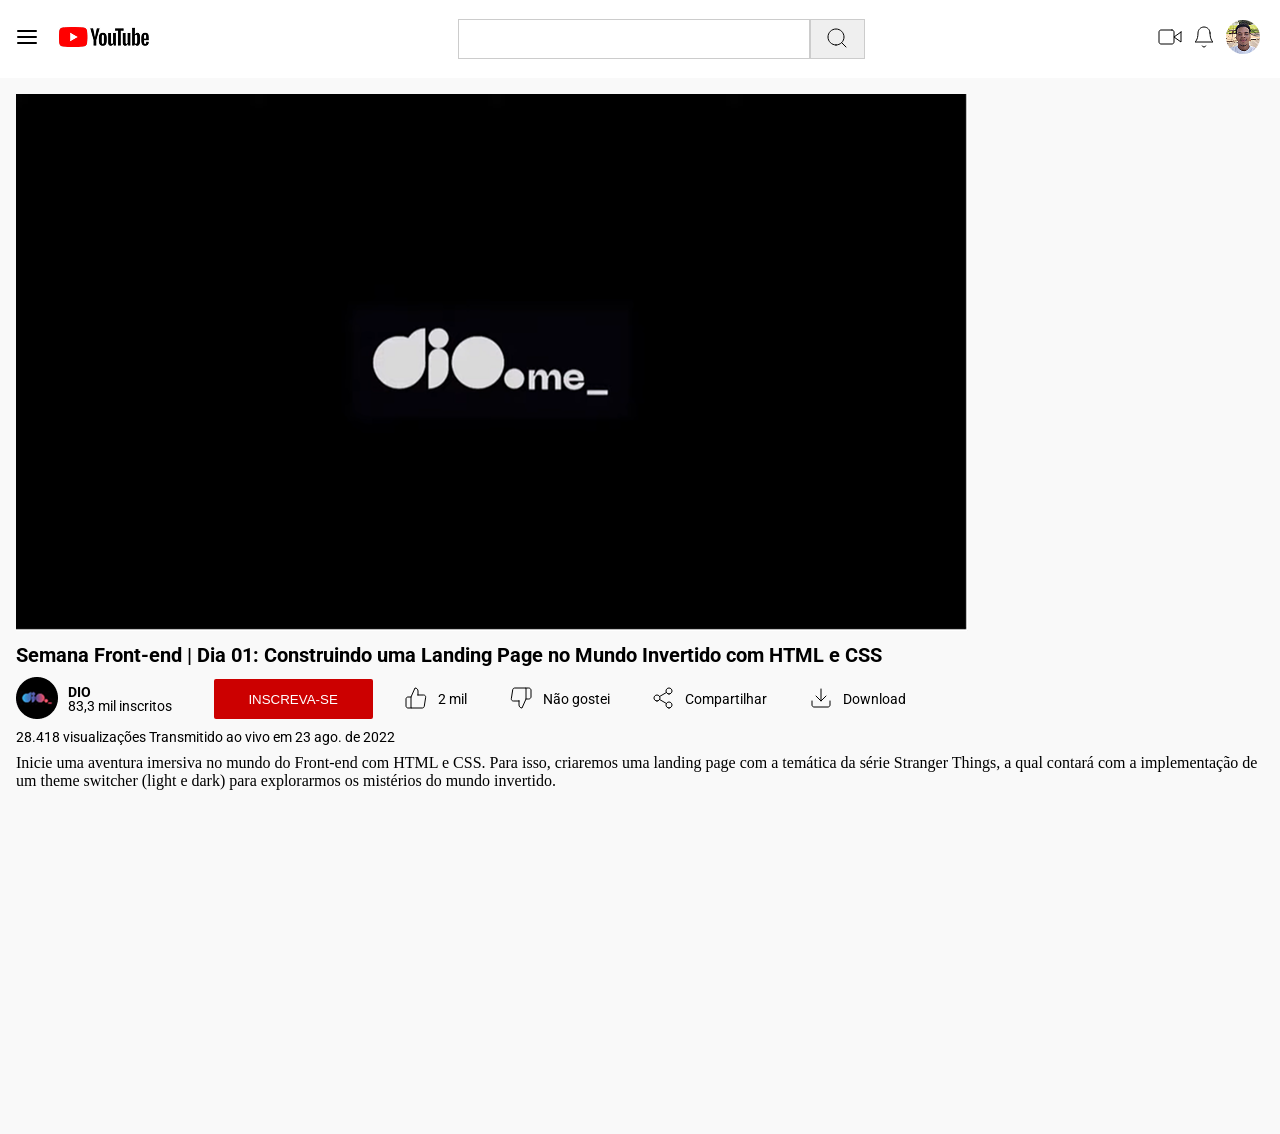
==== index.html @ 9a6bdfbe "Update index.html" ====
<!doctype html>
<html lang="en">
  <head>
    <meta charset="UTF-8" />
    <meta name="viewport" content="width=device-width, initial-scale=1.0" />
    <title>YouTube Interface Clone - DIO Project</title>
    <link rel="stylesheet" href="styles.css" />
  </head>
  <body>
    <header class="menu">
      <div class="left">
        <figure id="menu"><img src="./svg/menu.svg" alt="menu" /></figure>
        <figure id="logo-ytb">
          <img src="./img/youtube 1.png" alt="Youtube-logo" />
        </figure>
      </div>

      <div class="center">
        <div class="search">
          <input type="text" class="search-bar" />
          <button class="search-btn">
            <figure><img src="./svg/search.svg" alt="search" /></figure>
          </button>
        </div>
      </div>

      <div class="right">
        <figure><img src="./svg/video.svg" alt="video" /></figure>
        <figure><img src="./svg/bell.svg" alt="bell" /></figure>
        <figure><img src="./img/profile.png" alt="profile" /></figure>
      </div>
    </header>
    <main class="watching-video">
      <div class="video-details">
        <figure><img src="./img/image 2.png" alt="image" /></figure>

        <h1>
          Semana Front-end | Dia 01: Construindo uma Landing Page no Mundo
          Invertido com HTML e CSS
        </h1>

        <div class="video-actions">
          <div class="item image">
            <figure>
              <img src="./img/Channel Avatar.png" alt="Avatar Canal" />
            </figure>

            <div id="text-image">
              <h2>DIO</h2>
              <p>83,3 mil inscritos</p>
            </div>
          </div>
          <div class="item subscribe">
            <button>Inscreva-se</button>
          </div>
          <div class="item like">
            <figure><img src="./svg/thumbs-up.svg" alt="Like" /></figure>
            <p>2 mil</p>
          </div>
          <div class="item unlike">
            <figure><img src="./svg/thumbs-down.svg" alt="Deslike" /></figure>
            <p>Não gostei</p>
          </div>
          <div class="item share">
            <figure><img src="./svg/share-2.svg" alt="Compartilhar" /></figure>
            <p>Compartilhar</p>
          </div>
          <div class="item download">
            <figure><img src="./svg/download.svg" alt="Baixar vídeo" /></figure>
            <p>Download</p>
          </div>
        </div>

        <div class="views-date">
          <p>28.418 visualizações Transmitido ao vivo em 23 ago. de 2022</p>
        </div>

        <div class="description">
          <p>
            Inicie uma aventura imersiva no mundo do Front-end com HTML e CSS.
            Para isso, criaremos uma landing page com a temática da série
            Stranger Things, a qual contará com a implementação de um theme
            switcher (light e dark) para explorarmos os mistérios do mundo
            invertido.
          </p>
        </div>
      </div>
    </main>
  </body>
</html>
---- styles.css ----
@import url('https://fonts.googleapis.com/css2?family=Afacad:ital,wght@0,400..700;1,400..700&family=Anybody:ital,wght@0,100..900;1,100..900&family=Raleway:ital,wght@0,100..900;1,100..900&family=Roboto:ital,wght@0,100..900;1,100..900&display=swap');

* {
    margin: 0;
    padding: 0;
}

header {
  background: rgba(255, 255, 255, 1);
    /*border: 1px solid blue;*/
    align-items: center;
    justify-content: space-between;
    display: flex;
    margin: 15px;
}

.left {
    display: flex;
    align-items: center;
}
.left > #menu + #logo-ytb {
    margin: 0px 20px;
}
.center {
    display: flex;
}

.center > .search  {
    display: flex;
}

.center > .search > input {
    width: 350px;
    height: 38px;
    border: solid rgba(204, 204, 204, 1) 1px;
}

.center > .search > button {
    width: 55px;
    height: 40px; 
    border: solid rgba(204, 204, 204, 1) 1px;
}

.right {
    display: flex;
    align-items: center;
}

.right > figure {
    margin: 5px;
}

main {
    display: flex;
    background: rgba(249, 249, 249, 1);
    height: 1024px;
    width: auto;
    padding: 16px
}

main > .video-details > h1 {
    font: bolder 20px / 1.0 "Roboto", sans-serif;
    width: 871px;
    margin: 10px 0px 10px 0px;
}


.video-actions {
   display: flex;
    width: 900px;
    height: 45px;
    justify-content: space-between;
    flex-wrap: wrap;
    flex-direction: row;
    align-items: center;
}

.video-actions > .item {
    display: flex;
    align-items: center;
    font: normal 14px/1.0 "Roboto", sans-serif;
}

.video-actions > .item > p {
    padding: 10px;
    font: normal 14px/1.0 "Roboto", sans-serif;
}

.video-actions > .image > #text-image {
    padding: 10px;
}

.video-actions > .image > #text-image > h2 {
    font-size: 14px;
}

.video-actions > .subscribe > button {
        background-color: rgba(204, 0, 0, 1);
    width: 159px;
    height: 40px;
    border: none;
    color: white;
    text-transform: uppercase;
    border-radius: 2px;
}

.views-date {
    padding: 10px 0px 10px 0px;
    font: normal 14px/1.0 "Roboto", sans-serif;
}
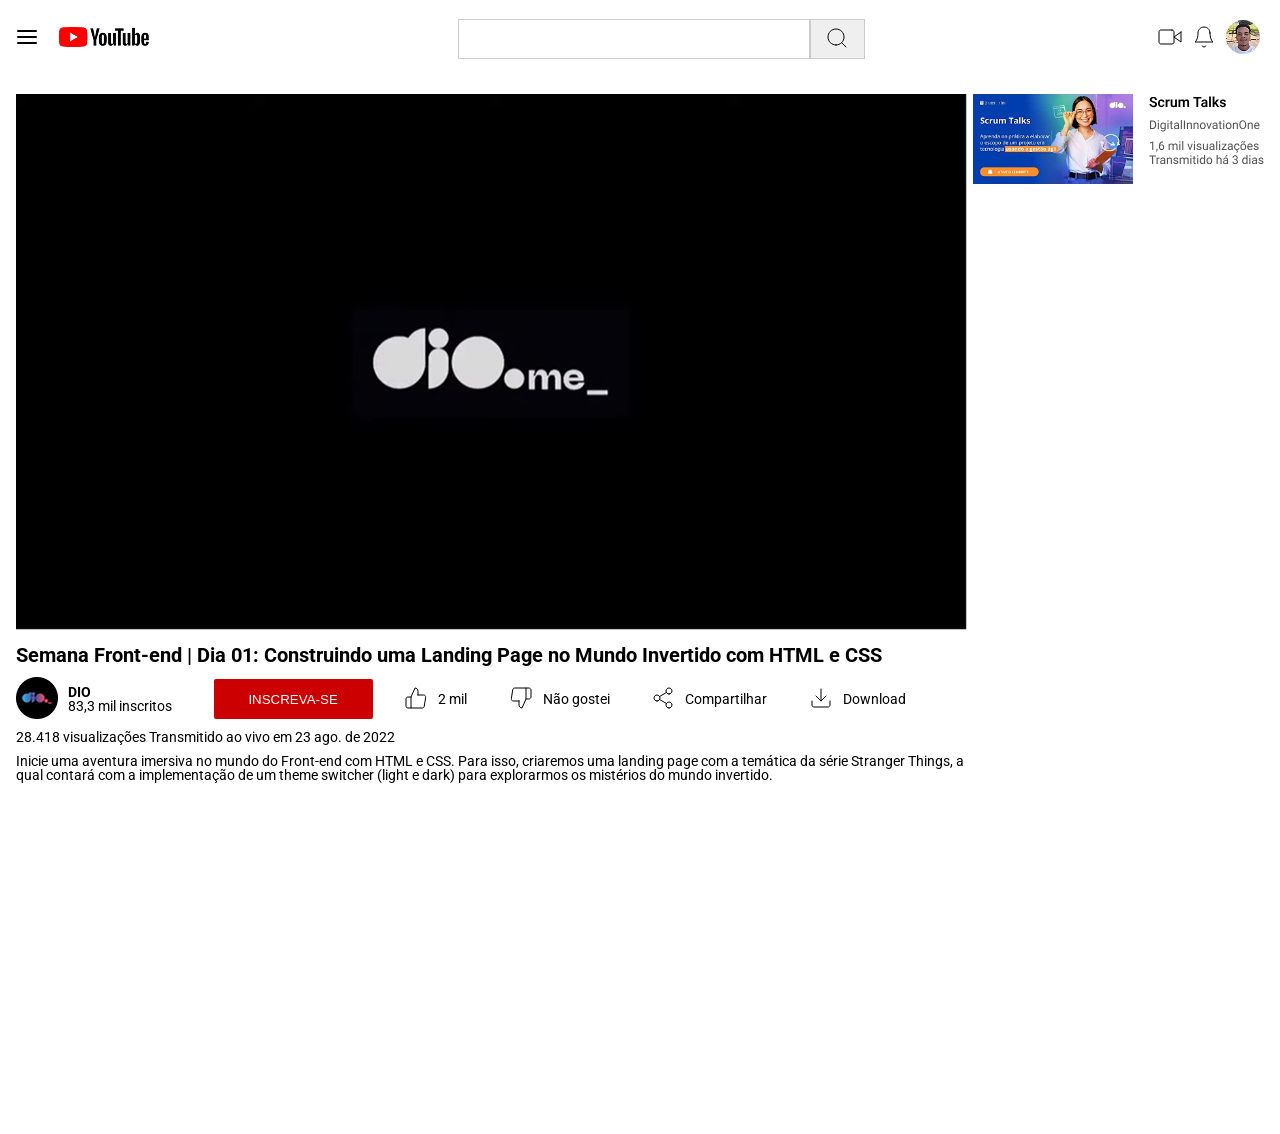
==== commit 85e4b4e0: "up" ====
--- a/index.html
+++ b/index.html
@@ -85,6 +85,23 @@
           </p>
         </div>
       </div>
+
+      <section class="column">
+        <div class="videos">
+          <figure class="video">
+            <img src="./svg/Video-1.svg" alt="video-one" />
+          </figure>
+          <figure class="video"></figure>
+          <figure class="video"></figure>
+          <figure class="video"></figure>
+          <figure class="video"></figure>
+          <figure class="video"></figure>
+          <figure class="video"></figure>
+          <figure class="video"></figure>
+          <figure class="video"></figure>
+        </div>
+      </section>
     </main>
+    <footer></footer>
   </body>
 </html>
--- a/styles.css
+++ b/styles.css
@@ -52,7 +52,6 @@
 
 main {
     display: flex;
-    background: rgba(249, 249, 249, 1);
     height: 1024px;
     width: auto;
     padding: 16px
@@ -109,6 +108,15 @@
     font: normal 14px/1.0 "Roboto", sans-serif;
 }
 
+.description {
+    font: normal 14px/1.0 "Roboto", sans-serif;
+}
+
+.videos {
+    display: flex;
+    justify-content: center;
+    flex-direction: column;
+}
 
 
 
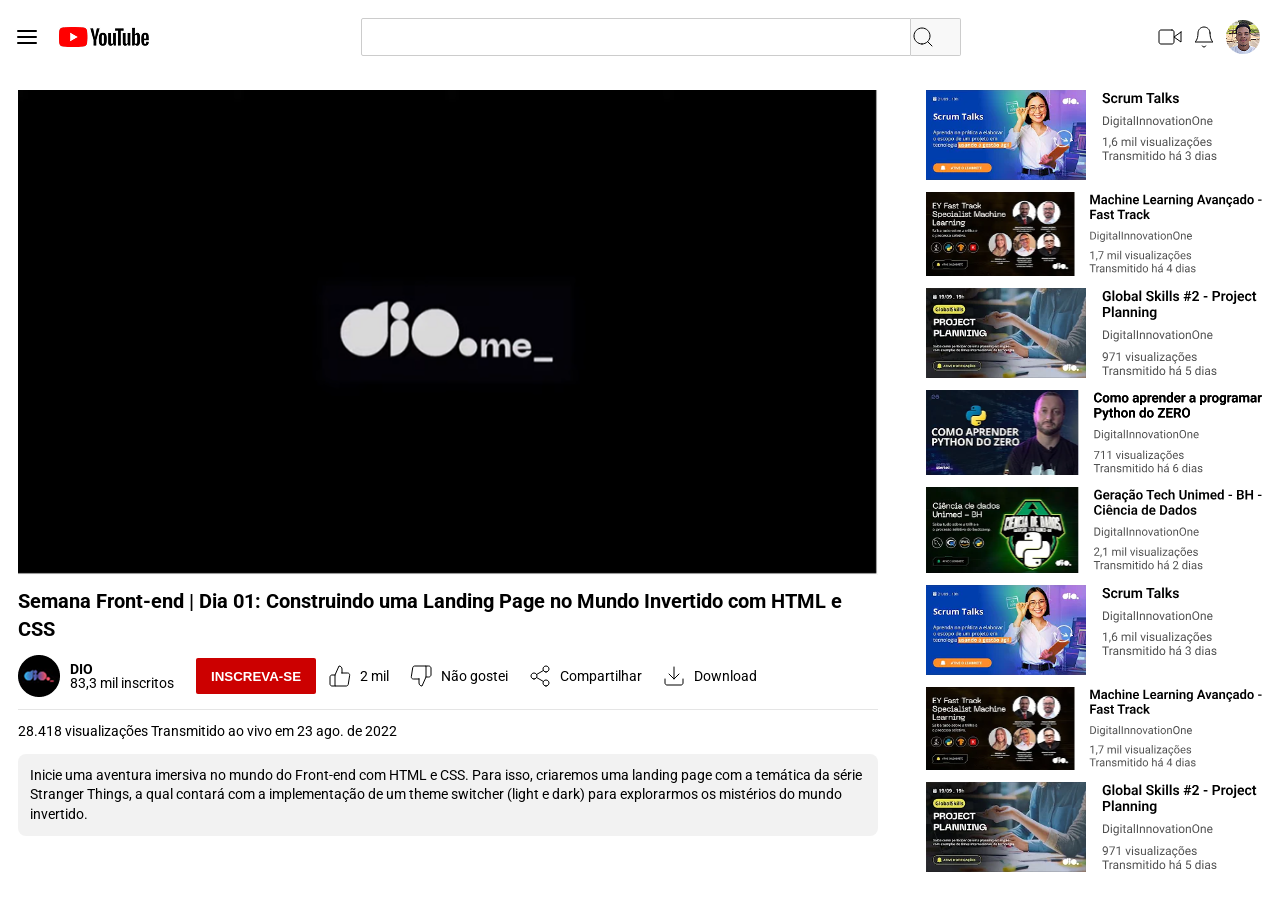
==== commit 7f9c84ec: "refactor: torna a interface responsiva com flexbox e adiciona readme - Removeu larguras fixas em pix" ====
--- a/index.html
+++ b/index.html
@@ -91,14 +91,27 @@
           <figure class="video">
             <img src="./svg/Video-1.svg" alt="video-one" />
           </figure>
-          <figure class="video"></figure>
-          <figure class="video"></figure>
-          <figure class="video"></figure>
-          <figure class="video"></figure>
-          <figure class="video"></figure>
-          <figure class="video"></figure>
-          <figure class="video"></figure>
-          <figure class="video"></figure>
+          <figure class="video">
+            <img src="./svg/Video-2.svg" alt="video-two" />
+          </figure>
+          <figure class="video">
+            <img src="./svg/Video-3.svg" alt="video-three" />
+          </figure>
+          <figure class="video">
+            <img src="./svg/Video-4.svg" alt="video-four" />
+          </figure>
+          <figure class="video">
+            <img src="./svg/Video-5.svg" alt="video-five" />
+          </figure>
+          <figure class="video">
+            <img src="./svg/Video-6.svg" alt="video-six" />
+          </figure>
+          <figure class="video">
+            <img src="./svg/Video-7.svg" alt="video-seven" />
+          </figure>
+          <figure class="video">
+            <img src="./svg/Video-8.svg" alt="video-eight" />
+          </figure>
         </div>
       </section>
     </main>
--- a/styles.css
+++ b/styles.css
@@ -1,77 +1,110 @@
 @import url('https://fonts.googleapis.com/css2?family=Afacad:ital,wght@0,400..700;1,400..700&family=Anybody:ital,wght@0,100..900;1,100..900&family=Raleway:ital,wght@0,100..900;1,100..900&family=Roboto:ital,wght@0,100..900;1,100..900&display=swap');
 
+/* 1. Reset e Ajuste de Imagens */
 * {
     margin: 0;
     padding: 0;
+    box-sizing: border-box; /* Garante que padding não quebre a largura */
 }
 
+/* Evita que as imagens do player e dos vídeos estourem o container */
+img {
+    max-width: 100%;
+    height: auto;
+    display: block;
+}
+
+/* 2. Header */
 header {
-  background: rgba(255, 255, 255, 1);
-    /*border: 1px solid blue;*/
+    background: rgba(255, 255, 255, 1);
     align-items: center;
     justify-content: space-between;
     display: flex;
     margin: 15px;
+    gap: 10px;
 }
 
 .left {
     display: flex;
     align-items: center;
+    flex-shrink: 0;
 }
+
 .left > #menu + #logo-ytb {
     margin: 0px 20px;
 }
+
+/* Centraliza a pesquisa e permite que ela encolha se necessário */
 .center {
     display: flex;
+    flex-grow: 1;
+    justify-content: center;
+    max-width: 600px; /* Largura máxima idêntica ao YouTube original */
+    margin: 0 15px;
 }
 
 .center > .search  {
     display: flex;
+    width: 100%;
 }
 
 .center > .search > input {
-    width: 350px;
+    width: 100%; /* Ocupa o espaço disponível do container */
     height: 38px;
     border: solid rgba(204, 204, 204, 1) 1px;
+    padding: 0 10px;
+    border-radius: 2px 0 0 2px;
 }
 
 .center > .search > button {
     width: 55px;
-    height: 40px; 
+    height: 38px; /* Alinhado com o input */
     border: solid rgba(204, 204, 204, 1) 1px;
+    border-left: none;
+    background: #f8f8f8;
+    cursor: pointer;
+    border-radius: 0 2px 2px 0;
 }
 
 .right {
     display: flex;
     align-items: center;
+    flex-shrink: 0;
 }
 
 .right > figure {
     margin: 5px;
 }
 
+/* 3. Layout Principal (Mobile-First por padrão) */
 main {
     display: flex;
-    height: 1024px;
-    width: auto;
-    padding: 16px
+    flex-direction: column; /* No celular, tudo fica em uma única coluna */
+    padding: 16px;
+    gap: 24px;
 }
 
-main > .video-details > h1 {
-    font: bolder 20px / 1.0 "Roboto", sans-serif;
-    width: 871px;
-    margin: 10px 0px 10px 0px;
+.video-details {
+    width: 100%;
 }
 
+/* Removemos a largura fixa de 871px para não quebrar a tela */
+main > .video-details > h1 {
+    font: bolder 20px / 1.4 "Roboto", sans-serif;
+    width: 100%;
+    margin: 12px 0;
+}
 
+/* Ações do vídeo flexíveis */
 .video-actions {
-   display: flex;
-    width: 900px;
-    height: 45px;
-    justify-content: space-between;
-    flex-wrap: wrap;
-    flex-direction: row;
+    display: flex;
+    width: 100%;
+    gap: 12px;
+    justify-content: flex-start;
+    flex-wrap: wrap; /* Permite que os botões quebrem linha se faltar espaço */
     align-items: center;
+    padding-bottom: 12px;
+    border-bottom: 1px solid #e5e5e5;
 }
 
 .video-actions > .item {
@@ -81,12 +114,12 @@
 }
 
 .video-actions > .item > p {
-    padding: 10px;
+    padding: 0 8px;
     font: normal 14px/1.0 "Roboto", sans-serif;
 }
 
 .video-actions > .image > #text-image {
-    padding: 10px;
+    padding: 0 10px;
 }
 
 .video-actions > .image > #text-image > h2 {
@@ -94,31 +127,60 @@
 }
 
 .video-actions > .subscribe > button {
-        background-color: rgba(204, 0, 0, 1);
-    width: 159px;
-    height: 40px;
+    background-color: rgba(204, 0, 0, 1);
+    width: 120px;
+    height: 36px;
     border: none;
     color: white;
     text-transform: uppercase;
+    font-weight: bold;
     border-radius: 2px;
+    cursor: pointer;
 }
 
 .views-date {
-    padding: 10px 0px 10px 0px;
-    font: normal 14px/1.0 "Roboto", sans-serif;
+    padding: 12px 0px;
+    font: normal 14px/1.4 "Roboto", sans-serif;
 }
 
 .description {
-    font: normal 14px/1.0 "Roboto", sans-serif;
+    font: normal 14px / 1.4 "Roboto", sans-serif;
+    width: 100%; /* Ocupa a largura total do container do vídeo */
+    background: #f2f2f2; /* Estilo padrão de caixas de descrição */
+    padding: 12px;
+    border-radius: 8px;
+}
+
+/* Coluna Lateral de Sugestões */
+.column {
+    padding: 0;
+    width: 100%;
 }
 
 .videos {
     display: flex;
-    justify-content: center;
     flex-direction: column;
+    gap: 12px;
 }
 
+/* 4. Responsividade para Desktops (Telas maiores que 1024px) */
+@media (min-width: 1024px) {
+    main {
+        flex-direction: row; /* Coloca os sugeridos ao lado do vídeo principal */
+        justify-content: center;
+        align-items: flex-start;
+        max-width: 1280px;
+        margin: 0 auto;
+    }
 
+    .video-details {
+        flex: 1; /* Ocupa o espaço máximo disponível à esquerda */
+        max-width: 860px;
+    }
 
-
-
+    .column {
+        width: 360px; /* Largura fixa ideal para a barra lateral de vídeos */
+        flex-shrink: 0;
+        padding-left: 24px;
+    }
+}
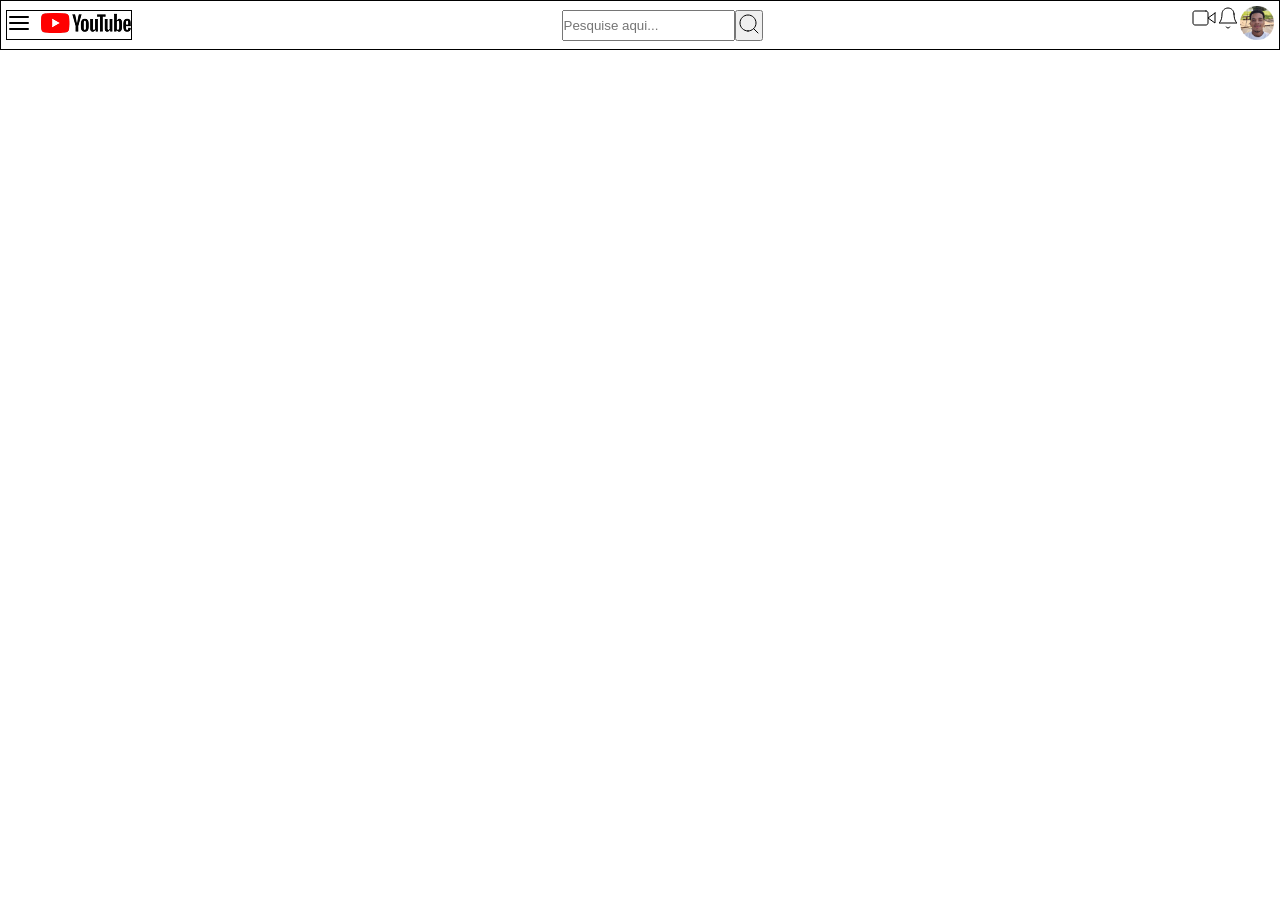
==== commit dc2b32ef: "up" ====
--- a/index.html
+++ b/index.html
@@ -3,118 +3,46 @@
   <head>
     <meta charset="UTF-8" />
     <meta name="viewport" content="width=device-width, initial-scale=1.0" />
-    <title>YouTube Interface Clone - DIO Project</title>
+    <title>Youtube - Assistindo Vídeo</title>
     <link rel="stylesheet" href="styles.css" />
   </head>
   <body>
-    <header class="menu">
-      <div class="left">
-        <figure id="menu"><img src="./svg/menu.svg" alt="menu" /></figure>
-        <figure id="logo-ytb">
-          <img src="./img/youtube 1.png" alt="Youtube-logo" />
-        </figure>
-      </div>
-
-      <div class="center">
-        <div class="search">
-          <input type="text" class="search-bar" />
-          <button class="search-btn">
-            <figure><img src="./svg/search.svg" alt="search" /></figure>
+    <header>
+      <div class="menu">
+        <div class="left">
+          <figure>
+            <img src="./svg/menu (1).svg" alt="menu" />
+          </figure>
+          <figure>
+            <img
+              id="youtube"
+              src="./img/youtube 1 (1).png"
+              alt="youtube logo"
+            />
+          </figure>
+        </div>
+        <div class="center">
+          <input type="search" placeholder="Pesquise aqui..." />
+          <button>
+            <figure>
+              <img src="./svg/search (1).svg" alt="Procura" />
+            </figure>
           </button>
         </div>
-      </div>
-
-      <div class="right">
-        <figure><img src="./svg/video.svg" alt="video" /></figure>
-        <figure><img src="./svg/bell.svg" alt="bell" /></figure>
-        <figure><img src="./img/profile.png" alt="profile" /></figure>
+        <div class="right">
+          <figure>
+            <img src="./svg/video.svg" alt="Crie o seu vídeo" />
+          </figure>
+          <figure>
+            <img src="./svg/bell.svg" alt="Notificação" />
+          </figure>
+          <figure>
+            <img src="./img/profile (2).png" alt="Seu Perfil" width="34px" />
+          </figure>
+        </div>
       </div>
     </header>
-    <main class="watching-video">
-      <div class="video-details">
-        <figure><img src="./img/image 2.png" alt="image" /></figure>
-
-        <h1>
-          Semana Front-end | Dia 01: Construindo uma Landing Page no Mundo
-          Invertido com HTML e CSS
-        </h1>
-
-        <div class="video-actions">
-          <div class="item image">
-            <figure>
-              <img src="./img/Channel Avatar.png" alt="Avatar Canal" />
-            </figure>
-
-            <div id="text-image">
-              <h2>DIO</h2>
-              <p>83,3 mil inscritos</p>
-            </div>
-          </div>
-          <div class="item subscribe">
-            <button>Inscreva-se</button>
-          </div>
-          <div class="item like">
-            <figure><img src="./svg/thumbs-up.svg" alt="Like" /></figure>
-            <p>2 mil</p>
-          </div>
-          <div class="item unlike">
-            <figure><img src="./svg/thumbs-down.svg" alt="Deslike" /></figure>
-            <p>Não gostei</p>
-          </div>
-          <div class="item share">
-            <figure><img src="./svg/share-2.svg" alt="Compartilhar" /></figure>
-            <p>Compartilhar</p>
-          </div>
-          <div class="item download">
-            <figure><img src="./svg/download.svg" alt="Baixar vídeo" /></figure>
-            <p>Download</p>
-          </div>
-        </div>
-
-        <div class="views-date">
-          <p>28.418 visualizações Transmitido ao vivo em 23 ago. de 2022</p>
-        </div>
-
-        <div class="description">
-          <p>
-            Inicie uma aventura imersiva no mundo do Front-end com HTML e CSS.
-            Para isso, criaremos uma landing page com a temática da série
-            Stranger Things, a qual contará com a implementação de um theme
-            switcher (light e dark) para explorarmos os mistérios do mundo
-            invertido.
-          </p>
-        </div>
-      </div>
-
-      <section class="column">
-        <div class="videos">
-          <figure class="video">
-            <img src="./svg/Video-1.svg" alt="video-one" />
-          </figure>
-          <figure class="video">
-            <img src="./svg/Video-2.svg" alt="video-two" />
-          </figure>
-          <figure class="video">
-            <img src="./svg/Video-3.svg" alt="video-three" />
-          </figure>
-          <figure class="video">
-            <img src="./svg/Video-4.svg" alt="video-four" />
-          </figure>
-          <figure class="video">
-            <img src="./svg/Video-5.svg" alt="video-five" />
-          </figure>
-          <figure class="video">
-            <img src="./svg/Video-6.svg" alt="video-six" />
-          </figure>
-          <figure class="video">
-            <img src="./svg/Video-7.svg" alt="video-seven" />
-          </figure>
-          <figure class="video">
-            <img src="./svg/Video-8.svg" alt="video-eight" />
-          </figure>
-        </div>
-      </section>
-    </main>
-    <footer></footer>
+    <main></main>
+    <aside></aside>
   </body>
 </html>
--- a/styles.css
+++ b/styles.css
@@ -1,186 +1,32 @@
-@import url('https://fonts.googleapis.com/css2?family=Afacad:ital,wght@0,400..700;1,400..700&family=Anybody:ital,wght@0,100..900;1,100..900&family=Raleway:ital,wght@0,100..900;1,100..900&family=Roboto:ital,wght@0,100..900;1,100..900&display=swap');
-
-/* 1. Reset e Ajuste de Imagens */
 * {
-    margin: 0;
-    padding: 0;
-    box-sizing: border-box; /* Garante que padding não quebre a largura */
+    padding: 0px;
+    margin: 0px;
+    gap: 0px;
 }
 
-/* Evita que as imagens do player e dos vídeos estourem o container */
-img {
-    max-width: 100%;
-    height: auto;
-    display: block;
-}
-
-/* 2. Header */
-header {
-    background: rgba(255, 255, 255, 1);
+.menu {
+    display: flex;
     align-items: center;
+    border: 1px solid;
+    flex-flow: row;
     justify-content: space-between;
-    display: flex;
-    margin: 15px;
-    gap: 10px;
+    padding: 5px;
 }
 
 .left {
-    display: flex;
-    align-items: center;
-    flex-shrink: 0;
+   display: flex;
+   align-items: center;
+    border: 1px solid;
 }
 
-.left > #menu + #logo-ytb {
-    margin: 0px 20px;
+.left > figure > #youtube {
+    padding-left: 10px;
 }
 
-/* Centraliza a pesquisa e permite que ela encolha se necessário */
 .center {
     display: flex;
-    flex-grow: 1;
-    justify-content: center;
-    max-width: 600px; /* Largura máxima idêntica ao YouTube original */
-    margin: 0 15px;
-}
-
-.center > .search  {
-    display: flex;
-    width: 100%;
-}
-
-.center > .search > input {
-    width: 100%; /* Ocupa o espaço disponível do container */
-    height: 38px;
-    border: solid rgba(204, 204, 204, 1) 1px;
-    padding: 0 10px;
-    border-radius: 2px 0 0 2px;
-}
-
-.center > .search > button {
-    width: 55px;
-    height: 38px; /* Alinhado com o input */
-    border: solid rgba(204, 204, 204, 1) 1px;
-    border-left: none;
-    background: #f8f8f8;
-    cursor: pointer;
-    border-radius: 0 2px 2px 0;
 }
 
 .right {
     display: flex;
-    align-items: center;
-    flex-shrink: 0;
-}
-
-.right > figure {
-    margin: 5px;
-}
-
-/* 3. Layout Principal (Mobile-First por padrão) */
-main {
-    display: flex;
-    flex-direction: column; /* No celular, tudo fica em uma única coluna */
-    padding: 16px;
-    gap: 24px;
-}
-
-.video-details {
-    width: 100%;
-}
-
-/* Removemos a largura fixa de 871px para não quebrar a tela */
-main > .video-details > h1 {
-    font: bolder 20px / 1.4 "Roboto", sans-serif;
-    width: 100%;
-    margin: 12px 0;
-}
-
-/* Ações do vídeo flexíveis */
-.video-actions {
-    display: flex;
-    width: 100%;
-    gap: 12px;
-    justify-content: flex-start;
-    flex-wrap: wrap; /* Permite que os botões quebrem linha se faltar espaço */
-    align-items: center;
-    padding-bottom: 12px;
-    border-bottom: 1px solid #e5e5e5;
-}
-
-.video-actions > .item {
-    display: flex;
-    align-items: center;
-    font: normal 14px/1.0 "Roboto", sans-serif;
-}
-
-.video-actions > .item > p {
-    padding: 0 8px;
-    font: normal 14px/1.0 "Roboto", sans-serif;
-}
-
-.video-actions > .image > #text-image {
-    padding: 0 10px;
-}
-
-.video-actions > .image > #text-image > h2 {
-    font-size: 14px;
-}
-
-.video-actions > .subscribe > button {
-    background-color: rgba(204, 0, 0, 1);
-    width: 120px;
-    height: 36px;
-    border: none;
-    color: white;
-    text-transform: uppercase;
-    font-weight: bold;
-    border-radius: 2px;
-    cursor: pointer;
-}
-
-.views-date {
-    padding: 12px 0px;
-    font: normal 14px/1.4 "Roboto", sans-serif;
-}
-
-.description {
-    font: normal 14px / 1.4 "Roboto", sans-serif;
-    width: 100%; /* Ocupa a largura total do container do vídeo */
-    background: #f2f2f2; /* Estilo padrão de caixas de descrição */
-    padding: 12px;
-    border-radius: 8px;
-}
-
-/* Coluna Lateral de Sugestões */
-.column {
-    padding: 0;
-    width: 100%;
-}
-
-.videos {
-    display: flex;
-    flex-direction: column;
-    gap: 12px;
-}
-
-/* 4. Responsividade para Desktops (Telas maiores que 1024px) */
-@media (min-width: 1024px) {
-    main {
-        flex-direction: row; /* Coloca os sugeridos ao lado do vídeo principal */
-        justify-content: center;
-        align-items: flex-start;
-        max-width: 1280px;
-        margin: 0 auto;
-    }
-
-    .video-details {
-        flex: 1; /* Ocupa o espaço máximo disponível à esquerda */
-        max-width: 860px;
-    }
-
-    .column {
-        width: 360px; /* Largura fixa ideal para a barra lateral de vídeos */
-        flex-shrink: 0;
-        padding-left: 24px;
-    }
 }
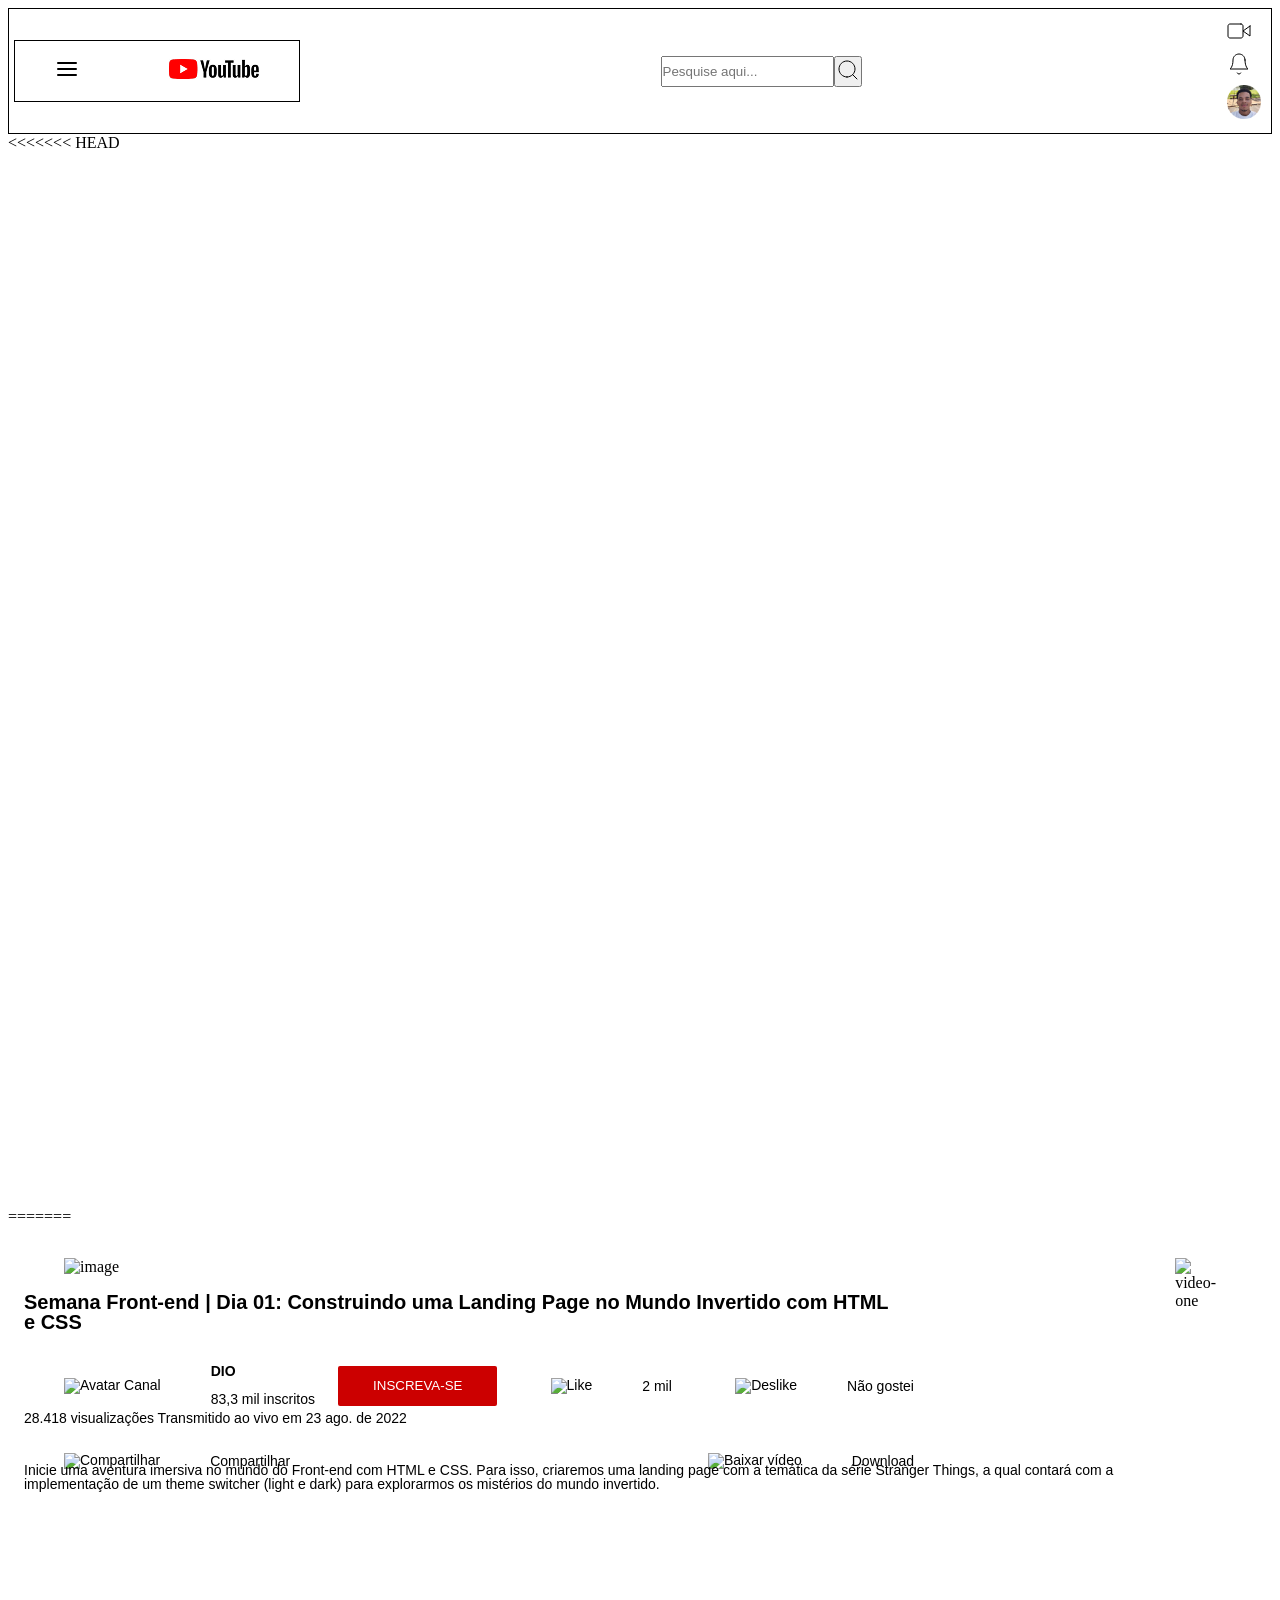
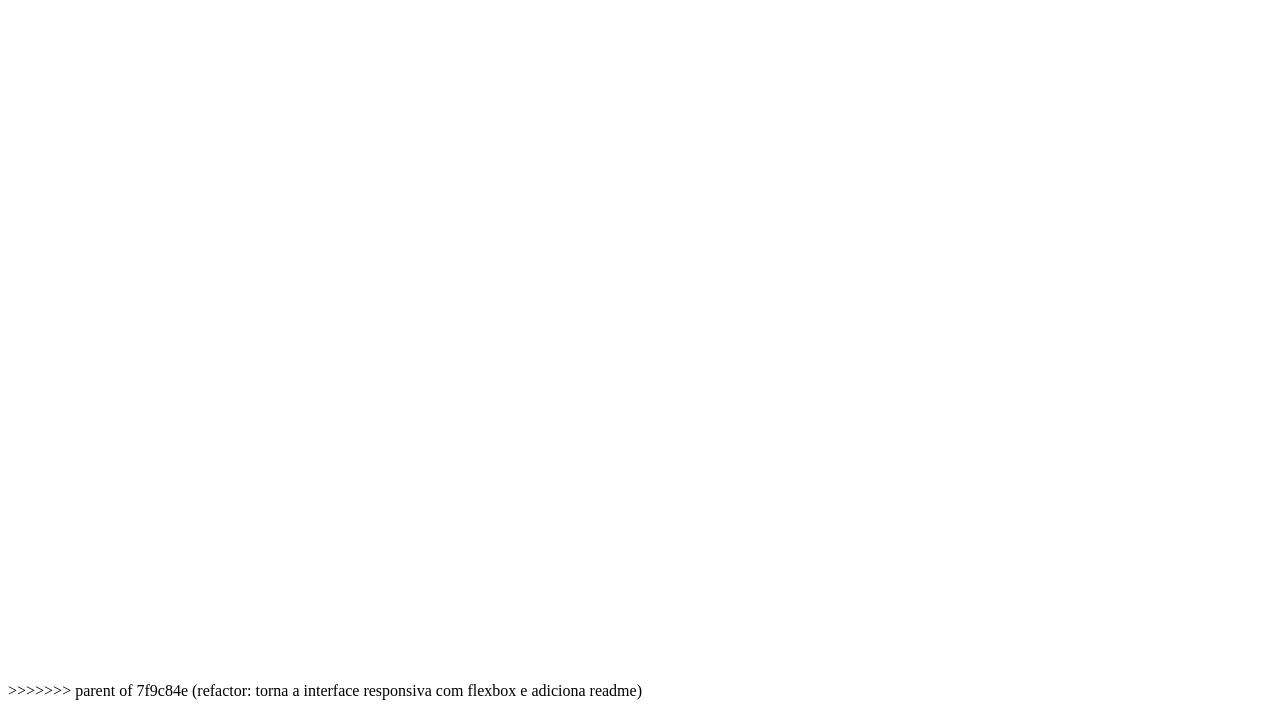
==== commit ad8a0c13: "up" ====
--- a/index.html
+++ b/index.html
@@ -42,7 +42,83 @@
         </div>
       </div>
     </header>
+<<<<<<< HEAD
     <main></main>
     <aside></aside>
+=======
+    <main class="watching-video">
+      <div class="video-details">
+        <figure><img src="./img/image 2.png" alt="image" /></figure>
+
+        <h1>
+          Semana Front-end | Dia 01: Construindo uma Landing Page no Mundo
+          Invertido com HTML e CSS
+        </h1>
+
+        <div class="video-actions">
+          <div class="item image">
+            <figure>
+              <img src="./img/Channel Avatar.png" alt="Avatar Canal" />
+            </figure>
+
+            <div id="text-image">
+              <h2>DIO</h2>
+              <p>83,3 mil inscritos</p>
+            </div>
+          </div>
+          <div class="item subscribe">
+            <button>Inscreva-se</button>
+          </div>
+          <div class="item like">
+            <figure><img src="./svg/thumbs-up.svg" alt="Like" /></figure>
+            <p>2 mil</p>
+          </div>
+          <div class="item unlike">
+            <figure><img src="./svg/thumbs-down.svg" alt="Deslike" /></figure>
+            <p>Não gostei</p>
+          </div>
+          <div class="item share">
+            <figure><img src="./svg/share-2.svg" alt="Compartilhar" /></figure>
+            <p>Compartilhar</p>
+          </div>
+          <div class="item download">
+            <figure><img src="./svg/download.svg" alt="Baixar vídeo" /></figure>
+            <p>Download</p>
+          </div>
+        </div>
+
+        <div class="views-date">
+          <p>28.418 visualizações Transmitido ao vivo em 23 ago. de 2022</p>
+        </div>
+
+        <div class="description">
+          <p>
+            Inicie uma aventura imersiva no mundo do Front-end com HTML e CSS.
+            Para isso, criaremos uma landing page com a temática da série
+            Stranger Things, a qual contará com a implementação de um theme
+            switcher (light e dark) para explorarmos os mistérios do mundo
+            invertido.
+          </p>
+        </div>
+      </div>
+
+      <section class="column">
+        <div class="videos">
+          <figure class="video">
+            <img src="./svg/Video-1.svg" alt="video-one" />
+          </figure>
+          <figure class="video"></figure>
+          <figure class="video"></figure>
+          <figure class="video"></figure>
+          <figure class="video"></figure>
+          <figure class="video"></figure>
+          <figure class="video"></figure>
+          <figure class="video"></figure>
+          <figure class="video"></figure>
+        </div>
+      </section>
+    </main>
+    <footer></footer>
+>>>>>>> parent of 7f9c84e (refactor: torna a interface responsiva com flexbox e adiciona readme)
   </body>
 </html>
--- a/styles.css
+++ b/styles.css
@@ -1,3 +1,4 @@
+<<<<<<< HEAD
 * {
     padding: 0px;
     margin: 0px;
@@ -25,8 +26,133 @@
 
 .center {
     display: flex;
+=======
+@import url('https://fonts.googleapis.com/css2?family=Afacad:ital,wght@0,400..700;1,400..700&family=Anybody:ital,wght@0,100..900;1,100..900&family=Raleway:ital,wght@0,100..900;1,100..900&family=Roboto:ital,wght@0,100..900;1,100..900&display=swap');
+
+* {
+    margin: 0;
+    padding: 0;
+}
+
+header {
+  background: rgba(255, 255, 255, 1);
+    /*border: 1px solid blue;*/
+    align-items: center;
+    justify-content: space-between;
+    display: flex;
+    margin: 15px;
+}
+
+.left {
+    display: flex;
+    align-items: center;
+}
+.left > #menu + #logo-ytb {
+    margin: 0px 20px;
+}
+.center {
+    display: flex;
+}
+
+.center > .search  {
+    display: flex;
+}
+
+.center > .search > input {
+    width: 350px;
+    height: 38px;
+    border: solid rgba(204, 204, 204, 1) 1px;
+}
+
+.center > .search > button {
+    width: 55px;
+    height: 40px; 
+    border: solid rgba(204, 204, 204, 1) 1px;
+>>>>>>> parent of 7f9c84e (refactor: torna a interface responsiva com flexbox e adiciona readme)
 }
 
 .right {
     display: flex;
-}+<<<<<<< HEAD
+}
+=======
+    align-items: center;
+}
+
+.right > figure {
+    margin: 5px;
+}
+
+main {
+    display: flex;
+    height: 1024px;
+    width: auto;
+    padding: 16px
+}
+
+main > .video-details > h1 {
+    font: bolder 20px / 1.0 "Roboto", sans-serif;
+    width: 871px;
+    margin: 10px 0px 10px 0px;
+}
+
+
+.video-actions {
+   display: flex;
+    width: 900px;
+    height: 45px;
+    justify-content: space-between;
+    flex-wrap: wrap;
+    flex-direction: row;
+    align-items: center;
+}
+
+.video-actions > .item {
+    display: flex;
+    align-items: center;
+    font: normal 14px/1.0 "Roboto", sans-serif;
+}
+
+.video-actions > .item > p {
+    padding: 10px;
+    font: normal 14px/1.0 "Roboto", sans-serif;
+}
+
+.video-actions > .image > #text-image {
+    padding: 10px;
+}
+
+.video-actions > .image > #text-image > h2 {
+    font-size: 14px;
+}
+
+.video-actions > .subscribe > button {
+        background-color: rgba(204, 0, 0, 1);
+    width: 159px;
+    height: 40px;
+    border: none;
+    color: white;
+    text-transform: uppercase;
+    border-radius: 2px;
+}
+
+.views-date {
+    padding: 10px 0px 10px 0px;
+    font: normal 14px/1.0 "Roboto", sans-serif;
+}
+
+.description {
+    font: normal 14px/1.0 "Roboto", sans-serif;
+}
+
+.videos {
+    display: flex;
+    justify-content: center;
+    flex-direction: column;
+}
+
+
+
+
+
+>>>>>>> parent of 7f9c84e (refactor: torna a interface responsiva com flexbox e adiciona readme)
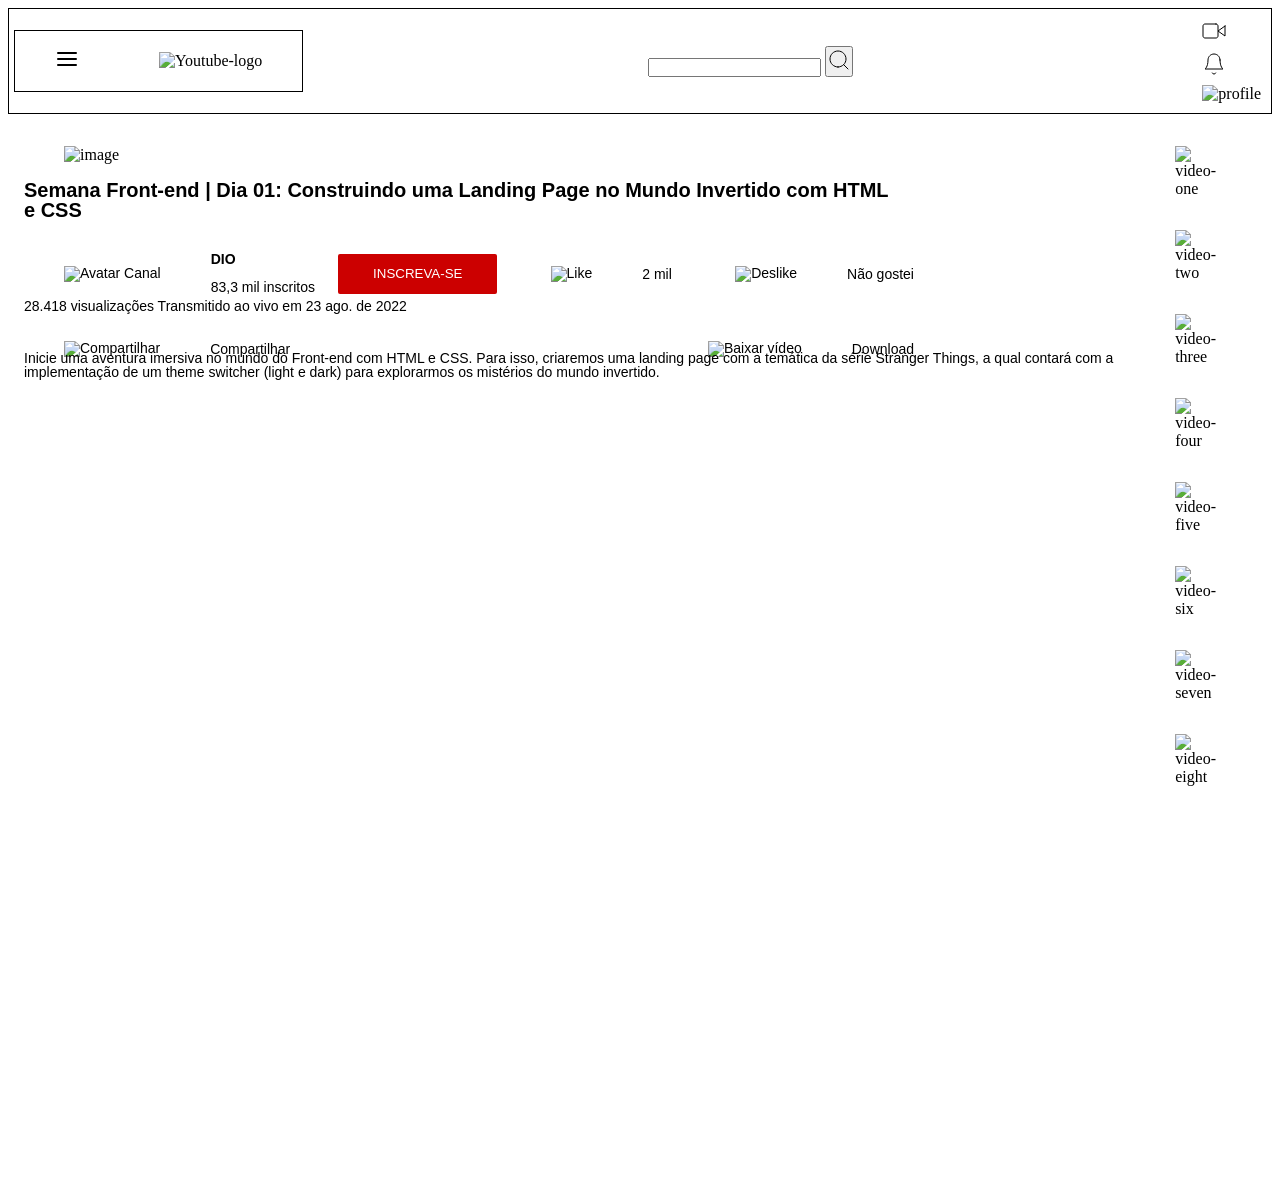
==== commit dea354ee: "up" ====
--- a/index.html
+++ b/index.html
@@ -3,49 +3,33 @@
   <head>
     <meta charset="UTF-8" />
     <meta name="viewport" content="width=device-width, initial-scale=1.0" />
-    <title>Youtube - Assistindo Vídeo</title>
+    <title>YouTube Interface Clone - DIO Project</title>
     <link rel="stylesheet" href="styles.css" />
   </head>
   <body>
-    <header>
-      <div class="menu">
-        <div class="left">
-          <figure>
-            <img src="./svg/menu (1).svg" alt="menu" />
-          </figure>
-          <figure>
-            <img
-              id="youtube"
-              src="./img/youtube 1 (1).png"
-              alt="youtube logo"
-            />
-          </figure>
-        </div>
-        <div class="center">
-          <input type="search" placeholder="Pesquise aqui..." />
-          <button>
-            <figure>
-              <img src="./svg/search (1).svg" alt="Procura" />
-            </figure>
+    <header class="menu">
+      <div class="left">
+        <figure id="menu"><img src="./svg/menu.svg" alt="menu" /></figure>
+        <figure id="logo-ytb">
+          <img src="./img/youtube 1.png" alt="Youtube-logo" />
+        </figure>
+      </div>
+
+      <div class="center">
+        <div class="search">
+          <input type="text" class="search-bar" />
+          <button class="search-btn">
+            <figure><img src="./svg/search.svg" alt="search" /></figure>
           </button>
         </div>
-        <div class="right">
-          <figure>
-            <img src="./svg/video.svg" alt="Crie o seu vídeo" />
-          </figure>
-          <figure>
-            <img src="./svg/bell.svg" alt="Notificação" />
-          </figure>
-          <figure>
-            <img src="./img/profile (2).png" alt="Seu Perfil" width="34px" />
-          </figure>
-        </div>
+      </div>
+
+      <div class="right">
+        <figure><img src="./svg/video.svg" alt="video" /></figure>
+        <figure><img src="./svg/bell.svg" alt="bell" /></figure>
+        <figure><img src="./img/profile.png" alt="profile" /></figure>
       </div>
     </header>
-<<<<<<< HEAD
-    <main></main>
-    <aside></aside>
-=======
     <main class="watching-video">
       <div class="video-details">
         <figure><img src="./img/image 2.png" alt="image" /></figure>
@@ -107,18 +91,30 @@
           <figure class="video">
             <img src="./svg/Video-1.svg" alt="video-one" />
           </figure>
-          <figure class="video"></figure>
-          <figure class="video"></figure>
-          <figure class="video"></figure>
-          <figure class="video"></figure>
-          <figure class="video"></figure>
-          <figure class="video"></figure>
-          <figure class="video"></figure>
-          <figure class="video"></figure>
+          <figure class="video">
+            <img src="./svg/Video-2.svg" alt="video-two" />
+          </figure>
+          <figure class="video">
+            <img src="./svg/Video-3.svg" alt="video-three" />
+          </figure>
+          <figure class="video">
+            <img src="./svg/Video-4.svg" alt="video-four" />
+          </figure>
+          <figure class="video">
+            <img src="./svg/Video-5.svg" alt="video-five" />
+          </figure>
+          <figure class="video">
+            <img src="./svg/Video-6.svg" alt="video-six" />
+          </figure>
+          <figure class="video">
+            <img src="./svg/Video-7.svg" alt="video-seven" />
+          </figure>
+          <figure class="video">
+            <img src="./svg/Video-8.svg" alt="video-eight" />
+          </figure>
         </div>
       </section>
     </main>
     <footer></footer>
->>>>>>> parent of 7f9c84e (refactor: torna a interface responsiva com flexbox e adiciona readme)
   </body>
 </html>
--- a/styles.css
+++ b/styles.css
@@ -68,6 +68,15 @@
     width: 55px;
     height: 40px; 
     border: solid rgba(204, 204, 204, 1) 1px;
+<<<<<<< HEAD
+<<<<<<< HEAD
+<<<<<<< HEAD
+>>>>>>> parent of 7f9c84e (refactor: torna a interface responsiva com flexbox e adiciona readme)
+=======
+>>>>>>> parent of 7f9c84e (refactor: torna a interface responsiva com flexbox e adiciona readme)
+=======
+>>>>>>> parent of 7f9c84e (refactor: torna a interface responsiva com flexbox e adiciona readme)
+=======
 >>>>>>> parent of 7f9c84e (refactor: torna a interface responsiva com flexbox e adiciona readme)
 }
 
@@ -155,4 +164,13 @@
 
 
 
+<<<<<<< HEAD
+<<<<<<< HEAD
+<<<<<<< HEAD
 >>>>>>> parent of 7f9c84e (refactor: torna a interface responsiva com flexbox e adiciona readme)
+=======
+>>>>>>> parent of 7f9c84e (refactor: torna a interface responsiva com flexbox e adiciona readme)
+=======
+>>>>>>> parent of 7f9c84e (refactor: torna a interface responsiva com flexbox e adiciona readme)
+=======
+>>>>>>> parent of 7f9c84e (refactor: torna a interface responsiva com flexbox e adiciona readme)
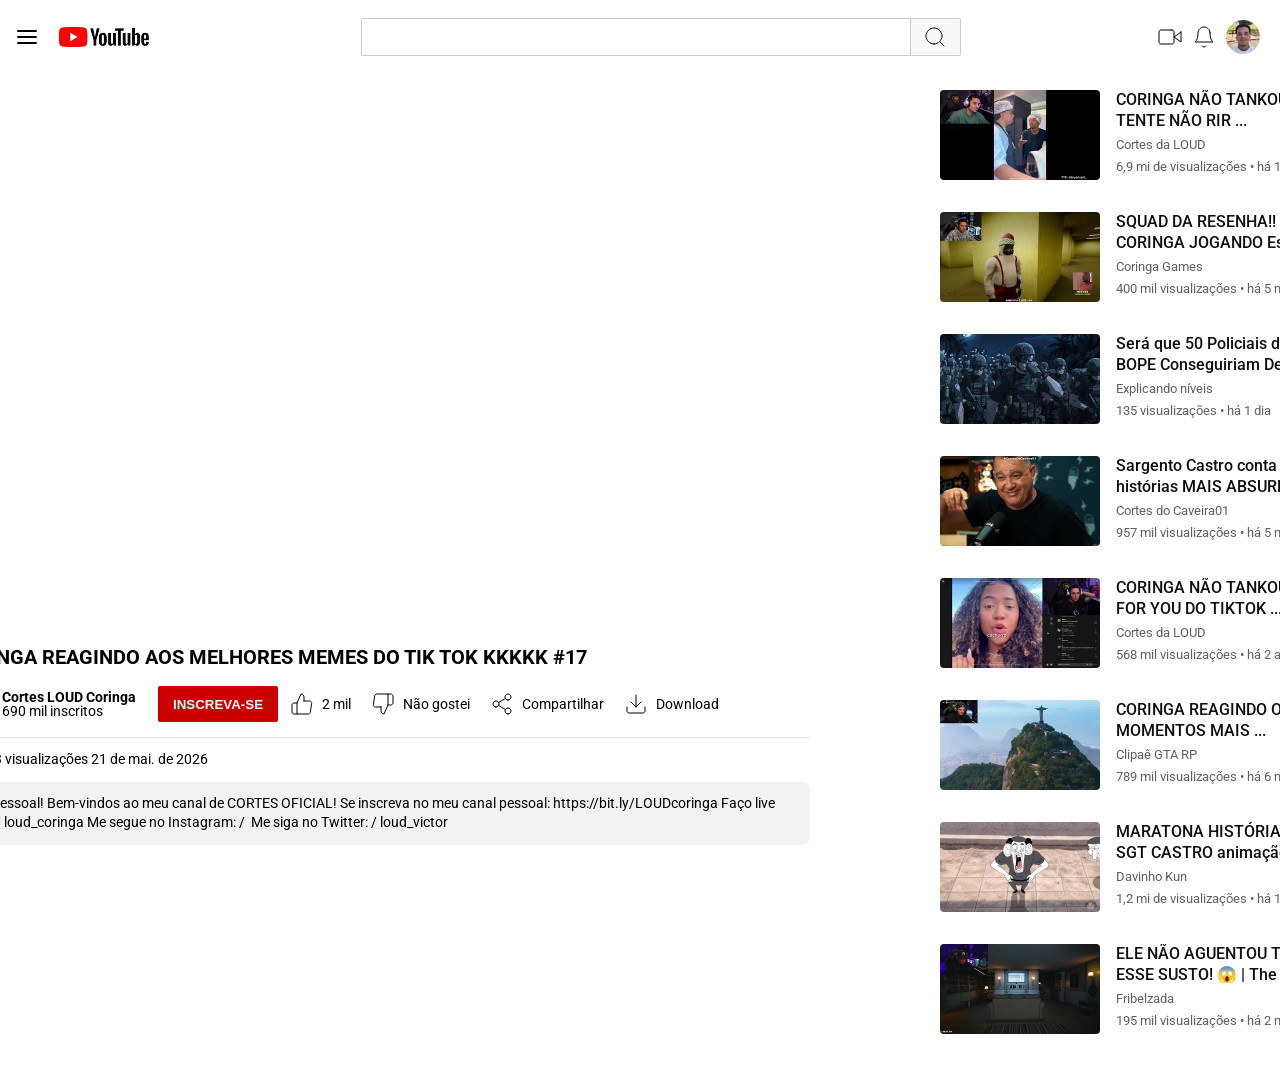
==== commit 6d168842: "feat: fix video list layout responsiveness and text truncation 📝 Descrição da Alteração Correção de " ====
--- a/index.html
+++ b/index.html
@@ -27,92 +27,168 @@
       <div class="right">
         <figure><img src="./svg/video.svg" alt="video" /></figure>
         <figure><img src="./svg/bell.svg" alt="bell" /></figure>
-        <figure><img src="./img/profile.png" alt="profile" /></figure>
+        <figure>
+          <img id="profile" src="./img/profile.jpeg" alt="profile" />
+        </figure>
       </div>
     </header>
+
     <main class="watching-video">
-      <div class="video-details">
-        <figure><img src="./img/image 2.png" alt="image" /></figure>
+      <section class="box">
+        <div class="video-details">
+          <iframe
+            width="952"
+            height="537"
+            src="https://www.youtube.com/embed/QA1-QgoDuuA?si=Joty5b1a2xM5lnqy"
+            title="YouTube video player"
+            frameborder="0"
+            allow="
+              accelerometer;
+              autoplay;
+              clipboard-write;
+              encrypted-media;
+              gyroscope;
+              picture-in-picture;
+              web-share;
+            "
+            referrerpolicy="strict-origin-when-cross-origin"
+            allowfullscreen
+          ></iframe>
 
-        <h1>
-          Semana Front-end | Dia 01: Construindo uma Landing Page no Mundo
-          Invertido com HTML e CSS
-        </h1>
+          <h1>CORINGA REAGINDO AOS MELHORES MEMES DO TIK TOK KKKKK #17</h1>
 
-        <div class="video-actions">
-          <div class="item image">
-            <figure>
-              <img src="./img/Channel Avatar.png" alt="Avatar Canal" />
-            </figure>
+          <div class="video-actions">
+            <div class="item image">
+              <figure>
+                <img
+                  src="./img/channels4_profile.jpg"
+                  alt="Avatar Canal"
+                  width="42px"
+                  style="border-radius: 100px"
+                />
+              </figure>
 
-            <div id="text-image">
-              <h2>DIO</h2>
-              <p>83,3 mil inscritos</p>
+              <div id="text-image">
+                <h2>Cortes LOUD Coringa</h2>
+                <p>690 mil inscritos</p>
+              </div>
+            </div>
+            <div class="item subscribe">
+              <button style="border-radius: 2px">Inscreva-se</button>
+            </div>
+            <div class="item like">
+              <figure><img src="./svg/thumbs-up.svg" alt="Like" /></figure>
+              <p>2 mil</p>
+            </div>
+            <div class="item unlike">
+              <figure><img src="./svg/thumbs-down.svg" alt="Deslike" /></figure>
+              <p>Não gostei</p>
+            </div>
+            <div class="item share">
+              <figure>
+                <img src="./svg/share-2.svg" alt="Compartilhar" />
+              </figure>
+              <p>Compartilhar</p>
+            </div>
+            <div class="item download">
+              <figure>
+                <img src="./svg/download.svg" alt="Baixar vídeo" />
+              </figure>
+              <p>Download</p>
             </div>
           </div>
-          <div class="item subscribe">
-            <button>Inscreva-se</button>
+
+          <div class="views-date">
+            <p>103.083 visualizações 21 de mai. de 2026</p>
           </div>
-          <div class="item like">
-            <figure><img src="./svg/thumbs-up.svg" alt="Like" /></figure>
-            <p>2 mil</p>
-          </div>
-          <div class="item unlike">
-            <figure><img src="./svg/thumbs-down.svg" alt="Deslike" /></figure>
-            <p>Não gostei</p>
-          </div>
-          <div class="item share">
-            <figure><img src="./svg/share-2.svg" alt="Compartilhar" /></figure>
-            <p>Compartilhar</p>
-          </div>
-          <div class="item download">
-            <figure><img src="./svg/download.svg" alt="Baixar vídeo" /></figure>
-            <p>Download</p>
+
+          <div class="description">
+            <p>
+              Fala pessoal! Bem-vindos ao meu canal de CORTES OFICIAL! Se
+              inscreva no meu canal pessoal: https://bit.ly/LOUDcoringa​ Faço
+              live aqui: / loud_coringa Me segue no Instagram: / ​ Me siga no
+              Twitter: / loud_victor
+            </p>
           </div>
         </div>
 
-        <div class="views-date">
-          <p>28.418 visualizações Transmitido ao vivo em 23 ago. de 2022</p>
-        </div>
+        <aside class="column">
+          <div class="videos">
+            <figure class="video">
+              <img src="./webp/video-01.webp" alt="video-one" />
+              <div class="text">
+                <h1>CORINGA NÃO TANKOU O TENTE NÃO RIR ...</h1>
+                <p>Cortes da LOUD</p>
+                <p>6,9 mi de visualizações • há 1 ano</p>
+              </div>
+            </figure>
 
-        <div class="description">
-          <p>
-            Inicie uma aventura imersiva no mundo do Front-end com HTML e CSS.
-            Para isso, criaremos uma landing page com a temática da série
-            Stranger Things, a qual contará com a implementação de um theme
-            switcher (light e dark) para explorarmos os mistérios do mundo
-            invertido.
-          </p>
-        </div>
-      </div>
+            <figure class="video">
+              <img src="./webp/video-02.webp" alt="video-two" />
+              <div class="text">
+                <h1>SQUAD DA RESENHA!! CORINGA JOGANDO Escape t...</h1>
+                <p>Coringa Games</p>
+                <p>400 mil visualizações • há 5 meses</p>
+              </div>
+            </figure>
 
-      <section class="column">
-        <div class="videos">
-          <figure class="video">
-            <img src="./svg/Video-1.svg" alt="video-one" />
-          </figure>
-          <figure class="video">
-            <img src="./svg/Video-2.svg" alt="video-two" />
-          </figure>
-          <figure class="video">
-            <img src="./svg/Video-3.svg" alt="video-three" />
-          </figure>
-          <figure class="video">
-            <img src="./svg/Video-4.svg" alt="video-four" />
-          </figure>
-          <figure class="video">
-            <img src="./svg/Video-5.svg" alt="video-five" />
-          </figure>
-          <figure class="video">
-            <img src="./svg/Video-6.svg" alt="video-six" />
-          </figure>
-          <figure class="video">
-            <img src="./svg/Video-7.svg" alt="video-seven" />
-          </figure>
-          <figure class="video">
-            <img src="./svg/Video-8.svg" alt="video-eight" />
-          </figure>
-        </div>
+            <figure class="video">
+              <img src="./webp/video-03.webp" alt="video-three" />
+              <div class="text">
+                <h1>
+                  Será que 50 Policiais do BOPE Conseguiriam Derrotar o ...
+                </h1>
+                <p>Explicando níveis</p>
+                <p>135 visualizações • há 1 dia</p>
+              </div>
+            </figure>
+
+            <figure class="video">
+              <img src="./webp/video-04.webp" alt="video-four" />
+              <div class="text">
+                <h1>Sargento Castro conta as histórias MAIS ABSURDAS da ...</h1>
+                <p>Cortes do Caveira01</p>
+                <p>957 mil visualizações • há 5 meses</p>
+              </div>
+            </figure>
+
+            <figure class="video">
+              <img src="./webp/video-05.webp" alt="video-five" />
+              <div class="text">
+                <h1>CORINGA NÃO TANKOU SUA FOR YOU DO TIKTOK ...</h1>
+                <p>Cortes da LOUD</p>
+                <p>568 mil visualizações • há 2 anos</p>
+              </div>
+            </figure>
+
+            <figure class="video">
+              <img src="./webp/video-06.webp" alt="video-six" />
+              <div class="text">
+                <h1>CORINGA REAGINDO OS MOMENTOS MAIS ...</h1>
+                <p>Clipaê GTA RP</p>
+                <p>789 mil visualizações • há 6 meses</p>
+              </div>
+            </figure>
+
+            <figure class="video">
+              <img src="./webp/video-07.webp" alt="video-seven" />
+              <div class="text">
+                <h1>MARATONA HISTÓRIAS DO SGT CASTRO animação</h1>
+                <p>Davinho Kun</p>
+                <p>1,2 mi de visualizações • há 1 mês</p>
+              </div>
+            </figure>
+
+            <figure class="video">
+              <img src="./webp/video-08.webp" alt="video-eight" />
+              <div class="text">
+                <h1>ELE NÃO AGUENTOU TOMAR ESSE SUSTO! 😱 | The Floor ...</h1>
+                <p>Fribelzada</p>
+                <p>195 mil visualizações • há 2 meses</p>
+              </div>
+            </figure>
+          </div>
+        </aside>
       </section>
     </main>
     <footer></footer>
--- a/styles.css
+++ b/styles.css
@@ -1,119 +1,124 @@
-<<<<<<< HEAD
-* {
-    padding: 0px;
-    margin: 0px;
-    gap: 0px;
-}
-
-.menu {
-    display: flex;
-    align-items: center;
-    border: 1px solid;
-    flex-flow: row;
-    justify-content: space-between;
-    padding: 5px;
-}
-
-.left {
-   display: flex;
-   align-items: center;
-    border: 1px solid;
-}
-
-.left > figure > #youtube {
-    padding-left: 10px;
-}
-
-.center {
-    display: flex;
-=======
 @import url('https://fonts.googleapis.com/css2?family=Afacad:ital,wght@0,400..700;1,400..700&family=Anybody:ital,wght@0,100..900;1,100..900&family=Raleway:ital,wght@0,100..900;1,100..900&family=Roboto:ital,wght@0,100..900;1,100..900&display=swap');
 
+/* 1. Reset e Ajuste de Imagens */
 * {
     margin: 0;
     padding: 0;
-}
-
+    box-sizing: border-box; /* Garante que padding não quebre a largura */
+}
+
+/* Evita que as imagens do player e dos vídeos estourem o container */
+img {
+    max-width: 100%;
+    height: auto;
+    display: block;
+}
+
+/* 2. Header */
 header {
-  background: rgba(255, 255, 255, 1);
-    /*border: 1px solid blue;*/
+    background: rgba(255, 255, 255, 1);
     align-items: center;
     justify-content: space-between;
     display: flex;
     margin: 15px;
+    gap: 10px;
 }
 
 .left {
     display: flex;
     align-items: center;
-}
+    flex-shrink: 0;
+}
+
 .left > #menu + #logo-ytb {
     margin: 0px 20px;
 }
+
+/* Centraliza a pesquisa e permite que ela encolha se necessário */
 .center {
     display: flex;
+    flex-grow: 1;
+    justify-content: center;
+    max-width: 600px; /* Largura máxima idêntica ao YouTube original */
+    margin: 0 15px;
 }
 
 .center > .search  {
     display: flex;
+    width: 100%;
 }
 
 .center > .search > input {
-    width: 350px;
+    width: 100%; /* Ocupa o espaço disponível do container */
     height: 38px;
     border: solid rgba(204, 204, 204, 1) 1px;
+    padding: 0 10px;
+    border-radius: 2px 0 0 2px;
 }
 
 .center > .search > button {
     width: 55px;
-    height: 40px; 
+    height: 38px; /* Alinhado com o input */
     border: solid rgba(204, 204, 204, 1) 1px;
-<<<<<<< HEAD
-<<<<<<< HEAD
-<<<<<<< HEAD
->>>>>>> parent of 7f9c84e (refactor: torna a interface responsiva com flexbox e adiciona readme)
-=======
->>>>>>> parent of 7f9c84e (refactor: torna a interface responsiva com flexbox e adiciona readme)
-=======
->>>>>>> parent of 7f9c84e (refactor: torna a interface responsiva com flexbox e adiciona readme)
-=======
->>>>>>> parent of 7f9c84e (refactor: torna a interface responsiva com flexbox e adiciona readme)
+    border-left: none;
+    background: #f8f8f8;
+    cursor: pointer;
+    border-radius: 0 2px 2px 0;
 }
 
 .right {
     display: flex;
-<<<<<<< HEAD
-}
-=======
-    align-items: center;
+    align-items: center;
+    flex-shrink: 0;
 }
 
 .right > figure {
     margin: 5px;
 }
-
+.right > figure > #profile {
+    height: 34px;
+    border-radius: 100px;
+}
+
+.search-btn > figure {
+    display: flex;
+    justify-content: center;
+}
+
+/* 3. Layout Principal (Mobile-First por padrão) */
 main {
     display: flex;
-    height: 1024px;
-    width: auto;
-    padding: 16px
-}
-
-main > .video-details > h1 {
-    font: bolder 20px / 1.0 "Roboto", sans-serif;
-    width: 871px;
-    margin: 10px 0px 10px 0px;
-}
-
-
+    flex-direction: column; /* No celular, tudo fica em uma única coluna */
+    padding: 16px;
+    gap: 24px;
+}
+
+.video-details {
+    width: 100%;
+}
+
+/* Removemos a largura fixa de 871px para não quebrar a tela */
+main > .box  > .video-details > h1 {
+    font: bolder 20px / 1.4 "Roboto", sans-serif;
+    width: 100%;
+    margin: 12px 0;
+}
+
+.box {
+    display: flex;
+    justify-content: space-between;
+}
+
+/* Ações do vídeo flexíveis */
 .video-actions {
-   display: flex;
-    width: 900px;
-    height: 45px;
-    justify-content: space-between;
-    flex-wrap: wrap;
-    flex-direction: row;
-    align-items: center;
+    display: flex;
+    width: 100%;
+    gap: 12px;
+    justify-content: flex-start;
+    flex-wrap: wrap; /* Permite que os botões quebrem linha se faltar espaço */
+    align-items: center;
+    padding-bottom: 12px;
+    border-bottom: 1px solid #e5e5e5;
 }
 
 .video-actions > .item {
@@ -123,12 +128,12 @@
 }
 
 .video-actions > .item > p {
-    padding: 10px;
+    padding: 0 8px;
     font: normal 14px/1.0 "Roboto", sans-serif;
 }
 
 .video-actions > .image > #text-image {
-    padding: 10px;
+    padding: 0 10px;
 }
 
 .video-actions > .image > #text-image > h2 {
@@ -136,41 +141,120 @@
 }
 
 .video-actions > .subscribe > button {
-        background-color: rgba(204, 0, 0, 1);
-    width: 159px;
-    height: 40px;
+    background-color: rgba(204, 0, 0, 1);
+    width: 120px;
+    height: 36px;
     border: none;
     color: white;
     text-transform: uppercase;
+    font-weight: bold;
     border-radius: 2px;
+    cursor: pointer;
 }
 
 .views-date {
-    padding: 10px 0px 10px 0px;
-    font: normal 14px/1.0 "Roboto", sans-serif;
+    padding: 12px 0px;
+    font: normal 14px/1.4 "Roboto", sans-serif;
 }
 
 .description {
-    font: normal 14px/1.0 "Roboto", sans-serif;
+    font: normal 14px / 1.4 "Roboto", sans-serif;
+    width: 100%; /* Ocupa a largura total do container do vídeo */
+    background: #f2f2f2; /* Estilo padrão de caixas de descrição */
+    padding: 12px;
+    border-radius: 8px;
+}
+
+/* Coluna Lateral de Sugestões */
+.column {
+    padding: 0;
+    width: 100%;
 }
 
 .videos {
     display: flex;
-    justify-content: center;
     flex-direction: column;
-}
-
-
-
-
-
-<<<<<<< HEAD
-<<<<<<< HEAD
-<<<<<<< HEAD
->>>>>>> parent of 7f9c84e (refactor: torna a interface responsiva com flexbox e adiciona readme)
-=======
->>>>>>> parent of 7f9c84e (refactor: torna a interface responsiva com flexbox e adiciona readme)
-=======
->>>>>>> parent of 7f9c84e (refactor: torna a interface responsiva com flexbox e adiciona readme)
-=======
->>>>>>> parent of 7f9c84e (refactor: torna a interface responsiva com flexbox e adiciona readme)
+    gap: 12px;
+}
+
+/* 1. O CONTAINER PRINCIPAL */
+.video {
+    display: flex;
+    align-items: flex-start;
+    gap: 16px;
+    
+    /* CORREÇÃO AQUI: Força o card a ocupar toda a largura disponível do seu layout */
+    width: 100%; 
+    max-width: 650px; /* Define um limite máximo realista idêntico ao do YouTube */
+    
+    font-family: Roboto, Arial, sans-serif;
+    margin-bottom: 20px;
+    box-sizing: border-box;
+}
+
+/* 2. A IMAGEM (THUMBNAIL) */
+.video img {
+    width: 160px;
+    min-width: 160px; /* IMPEDE absolutamente que a imagem encolha ou esmague o texto */
+    height: 90px;
+    object-fit: cover;
+    border-radius: 4px;
+}
+
+/* 3. O BLOCO DE TEXTO */
+.text {
+    display: flex;
+    flex-direction: column;
+    gap: 4px;
+    
+    /* CORREÇÃO AQUI: Garante que o texto se espalhe pelo resto do espaço horizontal */
+    flex: 1; 
+    min-width: 0; /* Evita que o Flexbox trave o tamanho mínimo do texto */
+}
+
+/* 4. O TÍTULO (H1) */
+.text h1 {
+    font-size: 16px;
+    font-weight: 500;
+    color: #0f0f0f;
+    margin: 0;
+    line-height: 1.3;
+
+    /* Faz o corte perfeito em até 2 linhas */
+    display: -webkit-box;
+    -webkit-line-clamp: 2;
+    -webkit-box-orient: vertical;
+    overflow: hidden;
+    text-overflow: ellipsis;
+}
+
+/* 5. OS METADADOS (CANAL E VIEWS) */
+.text p {
+    font-size: 13px;
+    color: #606060;
+    margin: 0;
+    line-height: 1.4;
+    white-space: normal; /* Garante que quebrem linha normalmente se faltar espaço */
+}
+
+/* 4. Responsividade para Desktops (Telas maiores que 1024px) */
+@media (min-width: 1024px) {
+    main {
+        flex-direction: row; /* Coloca os sugeridos ao lado do vídeo principal */
+        justify-content: center;
+        align-items: flex-start;
+        max-width: 1280px;
+        margin: 0 auto;
+    }
+
+    .video-details {
+        flex: 1; /* Ocupa o espaço máximo disponível à esquerda */
+        max-width: 860px;
+    }
+
+    .column {
+        width: 520px; /* Largura fixa ideal para a barra lateral de vídeos */
+        flex-shrink: 0;
+        padding-left: 130px;
+    }
+}
